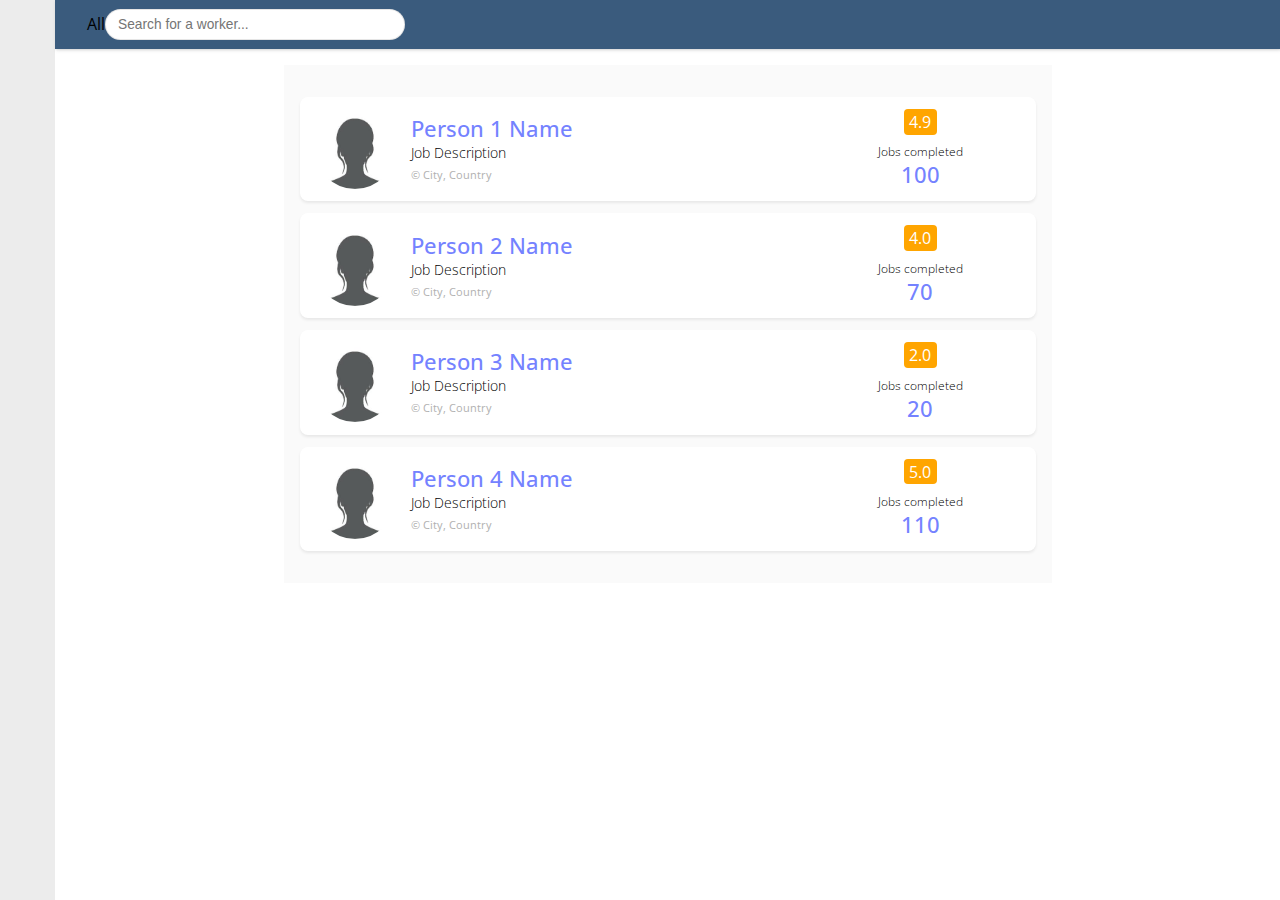
==== FindAWorker.html @ 107b3ab1 "Christabel's project initial stages" ====
<!DOCTYPE html>
<html lang="en">
    <head>
        <meta charset="UTF-8" />
        <meta name="viewport" content="width=device-width, initial-scale=1.0" />
        <meta http-equiv="X-UA-Compatible" content="ie=edge" />
        <title>Find A Worker</title>
        <link
            href="https://fonts.googleapis.com/css?family=Montserrat|Open+Sans"
            rel="stylesheet"
        />
        <link
            rel="stylesheet"
            href="https://use.fontawesome.com/releases/v5.7.0/css/all.css"
            integrity="sha384-lZN37f5QGtY3VHgisS14W3ExzMWZxybE1SJSEsQp9S+oqd12jhcu+A56Ebc1zFSJ"
            crossorigin="anonymous"
        />
        <style>
            * {
                margin: 0;
                padding: 0;
                box-sizing: border-box;
            }
            html,
            body {
                width: 100%;
                height: 100%;
                font-family: 'Monsterrat', 'Open sans', sans-serif;
                font-size: 16px;
            }
            .iw.page {
                width: 100%;
                min-height: 100%;
                display: flex;
            }
            .iw.nav {
                min-width: 55px;
                background: rgb(236, 236, 236);
            }
            .iw.nav .iw.block {
                margin-top: 0.85rem;
            }
            .iw.block {
                width: 100%;
                margin: 1.4rem 0;
            }
            .iw.center {
                text-align: center;
            }
            .iw.icon {
                font-size: 1.5rem;
            }
            .iw.icon.small {
                font-size: 0.6rem;
            }
            .iw.main {
                flex: 1;
            }
            .iw.header {
                background: rgb(58, 91, 125);
                margin: 0;
                padding: 0.555rem 2rem;
                box-shadow: 1px 1px 4px rgba(0, 0, 0, 0.125), 1px 1px 2px rgba(0, 0, 0, 0.07);
                /* color: white; */
            }
            .iw.row {
                display: flex;
                align-items: center;
                width: 100%;
            }
            .iw.header.row {
                justify-content: space-between;
            }
            .iw.dropdown {
                font-size: 1rem;
                width: 120px;
                display: flex;
                justify-content: space-between;
                align-items: center;
               
            
            }
            .iw.dropdown .iw.icon.small {
                font-size: 1rem;
            }
            .iw.search {
                position: relative;
                color: black;
                flex: 1;
                text-align: right;
            }
            .iw.search input.iw.input {
                border: 1px solid rgba(0, 0, 0, 0.1);
                font-size: 0.86rem;
                padding: 0.44rem 0.75rem;
                border-radius: 32px;
                outline: none;
                /* width: 100%; */
                min-width: 300px;
                padding-right: 2rem;
            }
            .iw.search input.iw.input + .iw.icon {
                position: absolute;
                top: 8px;
                right: 10px;
                font-size: 0.9999rem;
            }
            .iw.container {
                max-width: 768px;
                margin: 1rem auto;
                background: rgb(250, 250, 250);
                padding: 1rem 1rem;
            }
            .iw.block.tiny {
                margin: 1rem 0;
            }
            .iw.row.item {
                justify-content: space-between;
                background: rgb(255, 255, 255);
                padding: 0.75rem 0.95rem;
                border-radius: 8px;
                box-shadow: 0px 2px 3px rgba(0, 0, 0, 0.075);
                margin-bottom: 0.75rem;
            }
            .iw.row.item .iw.row.detail {
                flex: 1;
            }
            .iw.row.item .iw.row.detail img.iw.avatar {
                width: 80px;
                height: 80px;
                border-radius: 50%;
                margin-right: 1rem;
            }
            .iw.title {
                font-size: 1.35rem;
                font-weight: 500;
                margin: 0;
                color: rgb(116, 130, 255);
            }
            .iw.sub {
                font-weight: 300;
                margin: 0;
                font-size: 0.8776rem;
            }
            .iw.sub.small {
                font-size: 0.764rem;
            }
            .iw.helper {
                font-size: 0.66rem;
                color: rgb(177, 177, 177);
            }
            .iw.row.item .iw.status {
                /* flex: 0.5; */
                min-width: 200px;
            }
            .iw.row.item .iw.status .iw.rating {
                margin-bottom: 0.55rem;
            }
            .iw.row.item .iw.status .iw.rating .iw.value {
                font-size: 1rem;
                background: orange;
                color: white;
                border-radius: 4px;
                padding: 0.12rem 0.33rem;
                display: inline-block;
            }
            .iw.row.item .iw.status .iw.rating .iw.icon.small {
                font-size: 0.9rem;
                
            }


.dropbtn {
  background-color: #4CAF50;
  color: white;
  padding: 16px;
  font-size: 16px;
  border: none;
}

.dropdown {
  position: relative;
  display: inline-block;
}

.dropdown-content {
  display: none;
  position: absolute;
  background-color: #f1f1f1;
  min-width: 160px;
  box-shadow: 0px 8px 16px 0px rgba(0,0,0,0.2);
  z-index: 1;
}

.dropdown-content a {
  color: black;
  padding: 12px 16px;
  text-decoration: none;
  display: block;
}

.dropdown-content a:hover {background-color: #ddd;}

.dropdown:hover .dropdown-content {display: block;}

.dropdown:hover .dropbtn {background-color: #3e8e41;}
            
        </style>
    </head>
    <body>
        <main class="iw page">
            <nav class="iw nav">
                <div class="iw block center"><i class="fas fa-align-justify"></i></div>
                <div class="iw block center"><a href = "HomePage.html"><i class="fas fa-home"></i></a></div>
                <div class="iw block center"><a href = "#"><i class="fas fa-user"></i></div></a></div>
                <div class="iw block center"><a href = "findAbusiness.html"><i class="fas fa-building"></i></a></div>
                <div class="iw block center"><a href = "MeetTheTeam.html"><i class="fas fa-users"></i></a></div>
            </nav>
            <div class="iw main">
                <header class="iw header row">
                    <div class="iw dropdown">
                            <div class="dropdown">
                        All <i class="fas fa-angle-down iw icon small"></i>
                        <div class="dropdown-content">
                                <a href="#">Cometologist</a>
                                <a href="#">Artist</a>
                                <a href="#">Caterers</a>
                                <a href="#">Tailors</a>
                              </div>
                    </div>


                    <!-- <div class="dropdown">
                        <button class="dropbtn">Dropdown</button>
                        <div class="dropdown-content">
                          <a href="#">Link 1</a>
                          <a href="#">Link 2</a>
                          <a href="#">Link 3</a>
                        </div>
                      </div> -->
                    <div class="iw search" style =" align-self: left">
                        <input
                            type="text"
                            name="search"
                            id="search"
                            class="iw input"
                            placeholder="Search for a worker..."
                        />
                        <i class="fas fa-search iw icon small"></i>
                    </div>
                </header>
                <div class="iw container">
                    <section class="iw block tiny">
                        <div class="iw item row">
                            <div class="iw detail row">
                                <img
                                src="avatar1.jpg"
                                alt="person"
                                    class="iw avatar"
                                />
                                <div class="iw user">
                                    <h2 class="iw title">Person 1 Name</h2>
                                    <h4 class="iw sub">Job Description</h4>
                                    <span class="iw helper">&copy; City, Country</span>
                                </div>
                            </div>
                            <div class="iw status">
                                <div class="iw rating center">
                                    <span class="iw value">4.9</span>
                                    <i class="fas fa-star iw icon small orange" style="color:orange"></i>
                                    <i class="fas fa-star iw icon small orange" style="color:orange"></i>
                                    <i class="fas fa-star iw icon small orange"style="color:orange"></i>
                                    <i class="fas fa-star iw icon small orange"style="color:orange"></i>
                                    <i class="fas fa-star iw icon small orange"style="color:orange"></i>
                                </div>
                                <h3 class="iw sub small center blue">Jobs completed</h3>
                                <h2 class="iw title small center">100</h2>
                            </div>
                        </div>
                        <div class="iw item row">
                            <div class="iw detail row">
                                <img
                                    src="avatar1.jpg"
                                    alt="person"
                                    class="iw avatar"
                                />
                                <div class="iw user">
                                    <h2 class="iw title">Person 2 Name</h2>
                                    <h4 class="iw sub">Job Description</h4>
                                    <span class="iw helper">&copy; City, Country</span>
                                </div>
                            </div>
                            <div class="iw status">
                                <div class="iw rating center">
                                    <span class="iw value">4.0</span>
                                    <i class="fas fa-star iw icon small orange" style="color:orange"></i>
                                    <i class="fas fa-star iw icon small orange" style="color:orange"></i>
                                    <i class="fas fa-star iw icon small orange" style="color:orange"></i>
                                    <i class="fas fa-star iw icon small orange" style="color:orange"></i>
                                    <i class="fas fa-star iw icon small white" style="color:grey"></i>
                                </div>
                                <h3 class="iw sub small center blue">Jobs completed</h3>
                                <h2 class="iw title small center">70</h2>
                            </div>
                        </div>

                        <div class="iw item row">
                            <div class="iw detail row">
                                <img
                                    src="avatar1.jpg"
                                    alt="person"
                                    class="iw avatar"
                                />
                                <div class="iw user">
                                    <h2 class="iw title">Person 3 Name</h2>
                                    <h4 class="iw sub">Job Description</h4>
                                    <span class="iw helper">&copy; City, Country</span>
                                </div>
                            </div>
                            <div class="iw status">
                                <div class="iw rating center">
                                    <span class="iw value">2.0</span>
                                    <i class="fas fa-star iw icon small orange" style="color:orange"></i>
                                    <i class="fas fa-star iw icon small orange" style="color:orange"></i>
                                    <i class="fas fa-star iw icon small orange" style="color: grey"></i>
                                    <i class="fas fa-star iw icon small orange" style="color: grey"></i>
                                    <i class="fas fa-star iw icon small white" style="color:grey"></i>
                                </div>
                                <h3 class="iw sub small center blue">Jobs completed</h3>
                                <h2 class="iw title small center">20</h2>
                            </div>
                        </div>


                        <div class="iw item row">
                            <div class="iw detail row">
                                <img
                                    src="avatar1.jpg"
                                    alt="person"
                                    class="iw avatar"
                                />
                                <div class="iw user">
                                    <h2 class="iw title">Person 4 Name</h2>
                                    <h4 class="iw sub">Job Description</h4>
                                    <span class="iw helper">&copy; City, Country</span>
                                </div>
                            </div>
                            <div class="iw status">
                                <div class="iw rating center">
                                    <span class="iw value">5.0</span>
                                    <i class="fas fa-star iw icon small orange" style="color:orange"></i>
                                    <i class="fas fa-star iw icon small orange" style="color:orange"></i>
                                    <i class="fas fa-star iw icon small orange" style="color:orange"></i>
                                    <i class="fas fa-star iw icon small orange" style="color:orange"></i>
                                    <i class="fas fa-star iw icon small white" style="color: orange"></i>
                                </div>
                                <h3 class="iw sub small center blue">Jobs completed</h3>
                                <h2 class="iw title small center">110</h2>
                            </div>
                        </div>


                        
                    </section>
                </div>
            </div>
        </main>
    </body>
</html>
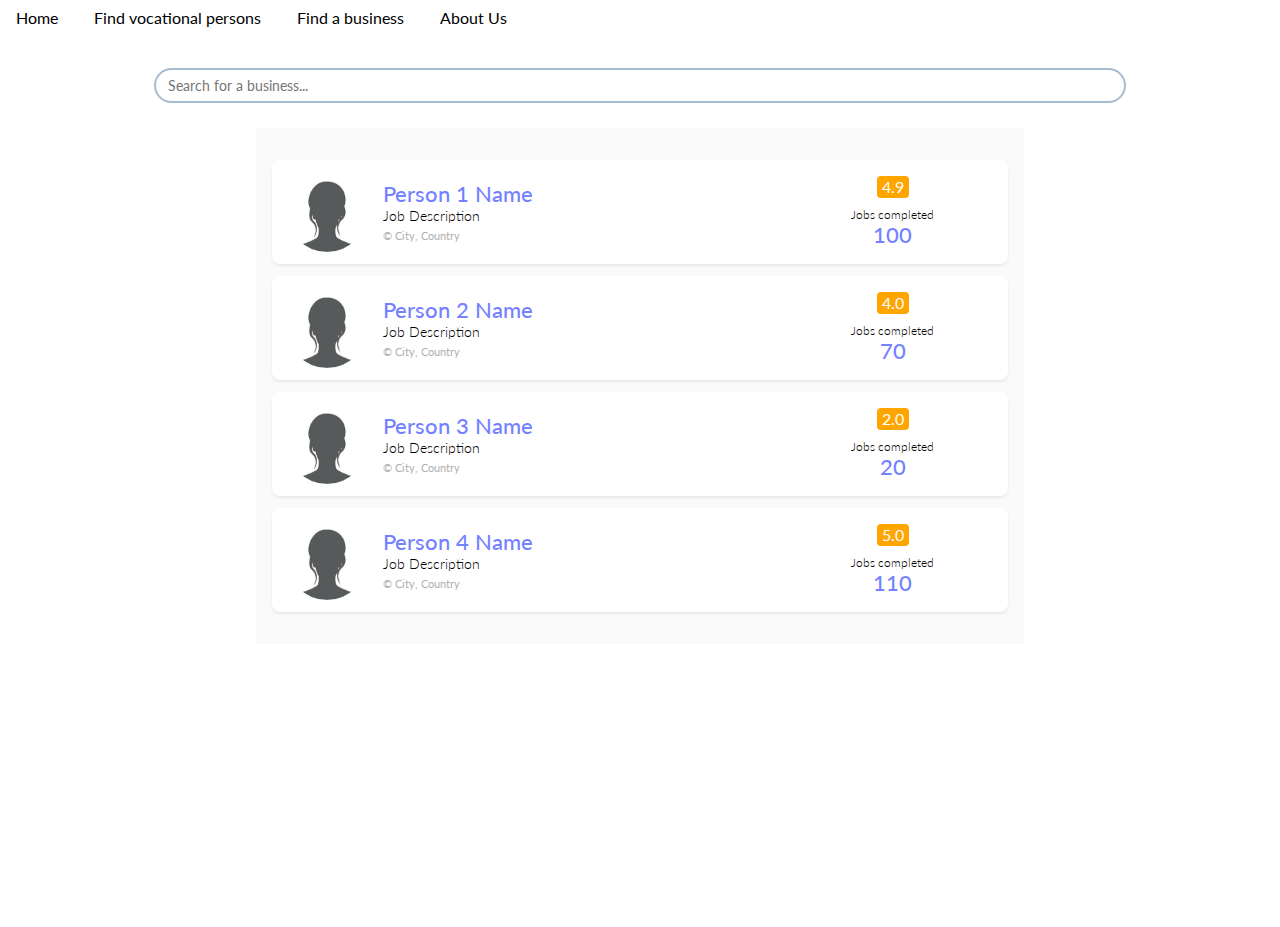
==== commit 511028e2: "my redesigning" ====
--- a/FindAWorker.html
+++ b/FindAWorker.html
@@ -6,7 +6,7 @@
         <meta http-equiv="X-UA-Compatible" content="ie=edge" />
         <title>Find A Worker</title>
         <link
-            href="https://fonts.googleapis.com/css?family=Montserrat|Open+Sans"
+            href="https://fonts.googleapis.com/css?family=Lato"
             rel="stylesheet"
         />
         <link
@@ -15,242 +15,39 @@
             integrity="sha384-lZN37f5QGtY3VHgisS14W3ExzMWZxybE1SJSEsQp9S+oqd12jhcu+A56Ebc1zFSJ"
             crossorigin="anonymous"
         />
-        <style>
-            * {
-                margin: 0;
-                padding: 0;
-                box-sizing: border-box;
-            }
-            html,
-            body {
-                width: 100%;
-                height: 100%;
-                font-family: 'Monsterrat', 'Open sans', sans-serif;
-                font-size: 16px;
-            }
-            .iw.page {
-                width: 100%;
-                min-height: 100%;
-                display: flex;
-            }
-            .iw.nav {
-                min-width: 55px;
-                background: rgb(236, 236, 236);
-            }
-            .iw.nav .iw.block {
-                margin-top: 0.85rem;
-            }
-            .iw.block {
-                width: 100%;
-                margin: 1.4rem 0;
-            }
-            .iw.center {
-                text-align: center;
-            }
-            .iw.icon {
-                font-size: 1.5rem;
-            }
-            .iw.icon.small {
-                font-size: 0.6rem;
-            }
-            .iw.main {
-                flex: 1;
-            }
-            .iw.header {
-                background: rgb(58, 91, 125);
-                margin: 0;
-                padding: 0.555rem 2rem;
-                box-shadow: 1px 1px 4px rgba(0, 0, 0, 0.125), 1px 1px 2px rgba(0, 0, 0, 0.07);
-                /* color: white; */
-            }
-            .iw.row {
-                display: flex;
-                align-items: center;
-                width: 100%;
-            }
-            .iw.header.row {
-                justify-content: space-between;
-            }
-            .iw.dropdown {
-                font-size: 1rem;
-                width: 120px;
-                display: flex;
-                justify-content: space-between;
-                align-items: center;
-               
-            
-            }
-            .iw.dropdown .iw.icon.small {
-                font-size: 1rem;
-            }
-            .iw.search {
-                position: relative;
-                color: black;
-                flex: 1;
-                text-align: right;
-            }
-            .iw.search input.iw.input {
-                border: 1px solid rgba(0, 0, 0, 0.1);
-                font-size: 0.86rem;
-                padding: 0.44rem 0.75rem;
-                border-radius: 32px;
-                outline: none;
-                /* width: 100%; */
-                min-width: 300px;
-                padding-right: 2rem;
-            }
-            .iw.search input.iw.input + .iw.icon {
-                position: absolute;
-                top: 8px;
-                right: 10px;
-                font-size: 0.9999rem;
-            }
-            .iw.container {
-                max-width: 768px;
-                margin: 1rem auto;
-                background: rgb(250, 250, 250);
-                padding: 1rem 1rem;
-            }
-            .iw.block.tiny {
-                margin: 1rem 0;
-            }
-            .iw.row.item {
-                justify-content: space-between;
-                background: rgb(255, 255, 255);
-                padding: 0.75rem 0.95rem;
-                border-radius: 8px;
-                box-shadow: 0px 2px 3px rgba(0, 0, 0, 0.075);
-                margin-bottom: 0.75rem;
-            }
-            .iw.row.item .iw.row.detail {
-                flex: 1;
-            }
-            .iw.row.item .iw.row.detail img.iw.avatar {
-                width: 80px;
-                height: 80px;
-                border-radius: 50%;
-                margin-right: 1rem;
-            }
-            .iw.title {
-                font-size: 1.35rem;
-                font-weight: 500;
-                margin: 0;
-                color: rgb(116, 130, 255);
-            }
-            .iw.sub {
-                font-weight: 300;
-                margin: 0;
-                font-size: 0.8776rem;
-            }
-            .iw.sub.small {
-                font-size: 0.764rem;
-            }
-            .iw.helper {
-                font-size: 0.66rem;
-                color: rgb(177, 177, 177);
-            }
-            .iw.row.item .iw.status {
-                /* flex: 0.5; */
-                min-width: 200px;
-            }
-            .iw.row.item .iw.status .iw.rating {
-                margin-bottom: 0.55rem;
-            }
-            .iw.row.item .iw.status .iw.rating .iw.value {
-                font-size: 1rem;
-                background: orange;
-                color: white;
-                border-radius: 4px;
-                padding: 0.12rem 0.33rem;
-                display: inline-block;
-            }
-            .iw.row.item .iw.status .iw.rating .iw.icon.small {
-                font-size: 0.9rem;
-                
-            }
-
-
-.dropbtn {
-  background-color: #4CAF50;
-  color: white;
-  padding: 16px;
-  font-size: 16px;
-  border: none;
-}
-
-.dropdown {
-  position: relative;
-  display: inline-block;
-}
-
-.dropdown-content {
-  display: none;
-  position: absolute;
-  background-color: #f1f1f1;
-  min-width: 160px;
-  box-shadow: 0px 8px 16px 0px rgba(0,0,0,0.2);
-  z-index: 1;
-}
-
-.dropdown-content a {
-  color: black;
-  padding: 12px 16px;
-  text-decoration: none;
-  display: block;
-}
-
-.dropdown-content a:hover {background-color: #ddd;}
-
-.dropdown:hover .dropdown-content {display: block;}
-
-.dropdown:hover .dropbtn {background-color: #3e8e41;}
-            
-        </style>
+        <link rel="stylesheet" type="text/css" href="styles/findWorker.css" />
+        <link rel="stylesheet" type="text/css" href="styles/homepage.css" />
+        <link rel="stylesheet" type="text/css" href="styles/shared.css">
+        <script type="text/javascript" src="scripts/searchAlgorithm.js"></script>
     </head>
     <body>
+        <div class="topnav">
+            <li><a  class = "topnav-active" href="HomePage.html">Home</a></li>
+            <li><a  href="FindAWorker.html">Find vocational persons</a></li>
+            <li><a href="findAbusiness.html">Find a business</a></li>
+            <li><a  href="MeetTheTeam.html">About Us </a></li>
+        </div>
         <main class="iw page">
-            <nav class="iw nav">
-                <div class="iw block center"><i class="fas fa-align-justify"></i></div>
-                <div class="iw block center"><a href = "HomePage.html"><i class="fas fa-home"></i></a></div>
-                <div class="iw block center"><a href = "#"><i class="fas fa-user"></i></div></a></div>
-                <div class="iw block center"><a href = "findAbusiness.html"><i class="fas fa-building"></i></a></div>
-                <div class="iw block center"><a href = "MeetTheTeam.html"><i class="fas fa-users"></i></a></div>
-            </nav>
             <div class="iw main">
                 <header class="iw header row">
-                    <div class="iw dropdown">
-                            <div class="dropdown">
-                        All <i class="fas fa-angle-down iw icon small"></i>
-                        <div class="dropdown-content">
-                                <a href="#">Cometologist</a>
-                                <a href="#">Artist</a>
-                                <a href="#">Caterers</a>
-                                <a href="#">Tailors</a>
-                              </div>
-                    </div>
-
-
-                    <!-- <div class="dropdown">
-                        <button class="dropbtn">Dropdown</button>
-                        <div class="dropdown-content">
-                          <a href="#">Link 1</a>
-                          <a href="#">Link 2</a>
-                          <a href="#">Link 3</a>
+                    <div class="iw search">
+                        <div class="iw search-box">
+                            <input
+                                type="text"
+                                name="search"
+                                id="search"
+                                class="iw input"
+                                onkeyup="searchItem('search','#iw-container section>div')"
+                                placeholder="Search for a business..."
+                            />
                         </div>
-                      </div> -->
-                    <div class="iw search" style =" align-self: left">
-                        <input
-                            type="text"
-                            name="search"
-                            id="search"
-                            class="iw input"
-                            placeholder="Search for a worker..."
-                        />
-                        <i class="fas fa-search iw icon small"></i>
+                        <div class="iw search-icon">
+                            <i class="fas fa-search iw icon"></i>
+                        </div>
                     </div>
                 </header>
-                <div class="iw container">
-                    <section class="iw block tiny">
+                <div class="iw container" id="iw-container">
+                    <section id='data-list' class="iw block tiny">
                         <div class="iw item row">
                             <div class="iw detail row">
                                 <img
@@ -277,6 +74,7 @@
                                 <h2 class="iw title small center">100</h2>
                             </div>
                         </div>
+
                         <div class="iw item row">
                             <div class="iw detail row">
                                 <img
@@ -358,10 +156,10 @@
                                 <h2 class="iw title small center">110</h2>
                             </div>
                         </div>
-
-
-                        
                     </section>
+<!--                     <section class="iw no-results-section">
+                        <img class="iw no-results-image" src="no_results_found.png">
+                    </section> -->
                 </div>
             </div>
         </main>
--- a/styles/findWorker.css
+++ b/styles/findWorker.css
@@ -0,0 +1,202 @@
+            * {
+                margin: 0;
+                padding: 0;
+                box-sizing: border-box;
+            }
+            html,
+            body {
+                width: 100%;
+                height: 100%;
+                font-family: 'Monsterrat', 'Open sans', sans-serif;
+                font-size: 16px;
+            }
+            .iw.page {
+                width: 100%;
+                min-height: 100%;
+                display: flex;
+            }
+            .iw.nav {
+                min-width: 55px;
+                background: rgb(236, 236, 236);
+            }
+            .iw.nav .iw.block {
+                margin-top: 0.85rem;
+            }
+            .iw.block {
+                width: 100%;
+                margin: 1.4rem 0;
+            }
+            .iw.center {
+                text-align: center;
+            }
+            .iw.icon {
+                font-size: 1.5rem;
+            }
+            .iw.icon.small {
+                font-size: 0.6rem;
+            }
+            .iw.main {
+                flex: 1;
+            }
+            
+.iw.header 
+{
+    margin: 0;
+    padding: 0.555rem 2rem;
+    /*box-shadow: 1px 1px 4px rgba(0, 0, 0, 0.125), 1px 1px 2px rgba(0, 0, 0, 0.07);*/
+    margin-top: 2em;
+}
+.iw.row 
+{
+    display: flex;
+    align-items: center;
+    width: 100%;
+}
+.iw.header.row 
+{
+    display: flex;
+    align-items: center;
+    justify-content: center;
+}
+
+.iw.search 
+{
+    position: relative;
+    color: black;
+    width: 80%;
+    position: relative;
+    
+}
+.iw.search-icon 
+{
+    position: absolute;
+    right: 0;
+    margin-right: 1em;
+    margin-top: 0.47em;
+    top: 0;
+    display: flex;
+    justify-content: center;
+    align-items: center;
+}
+.iw.search-icon i {
+    font-size: 1em;
+    color: var(--mainColor);
+}
+.iw.search input.iw.input
+{
+    border: 2px solid var(--mainColor);;
+    font-size: 0.86rem;
+    padding: 0.44rem 0.75rem;
+    border-radius: 32px;
+    outline: none;
+    width: 100%; 
+    min-width: 300px;
+    padding-right: 2rem;
+}
+.iw.search input.iw.input + .iw.icon
+{
+    position: absolute;
+    top: 8px;
+    right: 10px;
+    font-size: 2rem;
+}
+.iw.container {
+    max-width: 768px;
+    margin: 1rem auto;
+    background: rgb(250, 250, 250);
+    padding: 1rem 1rem;
+}
+.iw.block.tiny {
+    margin: 1rem 0;
+}
+.iw.row.item {
+    justify-content: space-between;
+    background: rgb(255, 255, 255);
+    padding: 0.75rem 0.95rem;
+    border-radius: 8px;
+    box-shadow: 0px 2px 3px rgba(0, 0, 0, 0.075);
+    margin-bottom: 0.75rem;
+}
+.iw.row.item .iw.row.detail {
+    flex: 1;
+}
+.iw.row.item .iw.row.detail img.iw.avatar {
+    width: 80px;
+    height: 80px;
+    border-radius: 50%;
+    margin-right: 1rem;
+    }
+.iw.title {
+    font-size: 1.35rem;
+    font-weight: 500;
+    margin: 0;
+    color: rgb(116, 130, 255);
+}
+.iw.sub {
+    font-weight: 300;
+    margin: 0;
+    font-size: 0.8776rem;
+}
+.iw.sub.small {
+    font-size: 0.764rem;
+}
+.iw.helper {
+    font-size: 0.66rem;
+    color: rgb(177, 177, 177);
+}
+.iw.row.item .iw.status {
+    /* flex: 0.5; */
+    min-width: 200px;
+}
+.iw.row.item .iw.status .iw.rating {
+    margin-bottom: 0.55rem;
+}
+.iw.row.item .iw.status .iw.rating .iw.value {
+    font-size: 1rem;
+    background: orange;
+    color: white;
+    border-radius: 4px;
+    padding: 0.12rem 0.33rem;
+    display: inline-block;
+}
+.iw.row.item .iw.status .iw.rating .iw.icon.small {
+    font-size: 0.9rem;
+}
+
+
+.dropbtn {
+  background-color: #4CAF50;
+  color: white;
+  padding: 16px;
+  font-size: 16px;
+  border: none;
+}
+
+.dropdown {
+  position: relative;
+  display: inline-block;
+}
+
+.dropdown-content {
+  display: none;
+  position: absolute;
+  background-color: #f1f1f1;
+  min-width: 160px;
+  box-shadow: 0px 8px 16px 0px rgba(0,0,0,0.2);
+  z-index: 1;
+}
+
+.dropdown-content a {
+  color: black;
+  padding: 12px 16px;
+  text-decoration: none;
+  display: block;
+}
+
+.dropdown-content a:hover {background-color: #ddd;}
+
+.dropdown:hover .dropdown-content {display: block;}
+
+.dropdown:hover .dropbtn {background-color: #3e8e41;}
+            
+        --- a/styles/homepage.css
+++ b/styles/homepage.css
@@ -0,0 +1,159 @@
+* 
+{
+    font-family: 'Lato', sans-serif;
+    --mainColor: #5881AB87;
+    --navBarColor: #505A50;
+}
+.topnav {
+    font-family: 'Lato', sans-serif;
+    margin-top: 0.5em;
+    font-size: 1em !important;
+    color: var(--navBarColor);
+}
+.topnav li {
+    list-style: none;
+    display: inline;
+    transition: border-bottom 0.4s;
+    margin:1em;
+    padding: 0.4em 0;
+}
+.topnav a {
+  color: #000;
+  text-align: center;
+  text-decoration: none;
+  padding-top:0.5em;
+  position: static;
+}
+
+.topnav li:hover{
+    border-bottom: 2px solid var(--mainColor);
+}
+.mySlides 
+{
+    display:none
+}
+.w3-tag, .fa {
+    cursor:pointer
+}
+.w3-tag 
+{
+    height:15px;
+    width:15px;
+    padding:0;
+    margin-top:6px
+}
+
+
+section.main-container
+{
+    margin-top: 3em;
+}
+
+/* Slideshow container */
+.slideshow-container 
+{
+    max-width: 1000px;
+    position: relative;
+    margin: auto;
+}
+
+/* Hide the images by default */
+.mySlides 
+{
+    display: none;
+}
+
+/* Next & previous buttons */
+.prev, .next 
+{
+    cursor: pointer;
+    position: absolute;
+    top: 50%;
+    width: auto;
+    margin-top: -22px;
+    padding: 16px;
+    color: white;
+    font-weight: bold;
+    font-size: 18px;
+    transition: 0.6s ease;
+    border-radius: 0 3px 3px 0;
+    user-select: none;
+}
+
+/* Position the "next button" to the right */
+.next 
+{
+    right: 0;
+    border-radius: 3px 0 0 3px;
+}
+
+/* On hover, add a black background color with a little bit see-through */
+.prev:hover, .next:hover {
+    background-color: rgba(0,0,0,0.8);
+}
+
+/* Caption text */
+.text {
+    color: #f2f2f2;
+    font-size: 15px;
+    padding: 8px 12px;
+    position: absolute;
+    bottom: 8px;
+    width: 100%;
+    text-align: center;
+}
+
+/* Number text (1/3 etc) */
+.numbertext {
+    color: #f2f2f2;
+    font-size: 12px;
+    padding: 8px 12px;
+    position: absolute;
+    top: 0;
+}
+
+/* The dots/bullets/indicators */
+.dot {
+    cursor: pointer;
+    height: 15px;
+    width: 15px;
+    margin: 0 2px;
+    background-color: #bbb;
+    border-radius: 50%;
+    display: inline-block;
+    transition: background-color 0.6s ease;
+}
+
+.active, .dot:hover {
+    background-color: #717171;
+}
+
+/* Fading animation */
+.fade {
+    -webkit-animation-name: fade;
+    -webkit-animation-duration: 1.5s;
+    animation-name: fade;
+    animation-duration: 1.5s;
+}
+
+@-webkit-keyframes fade {
+    from 
+    {
+        opacity: .4
+    } 
+    to 
+    {
+        opacity: 1
+    }
+}
+
+@keyframes fade {
+    from 
+    {
+        opacity: .4
+    } 
+    to 
+    {
+        opacity: 1
+    }
+}--- a/styles/shared.css
+++ b/styles/shared.css
@@ -0,0 +1,10 @@
+section.no-results-section {
+    display: flex;
+    justify-content: center;
+    align-items: center;
+}
+img.no-results-image {
+    display: none;
+    width: 80%;
+    height: 80%;
+}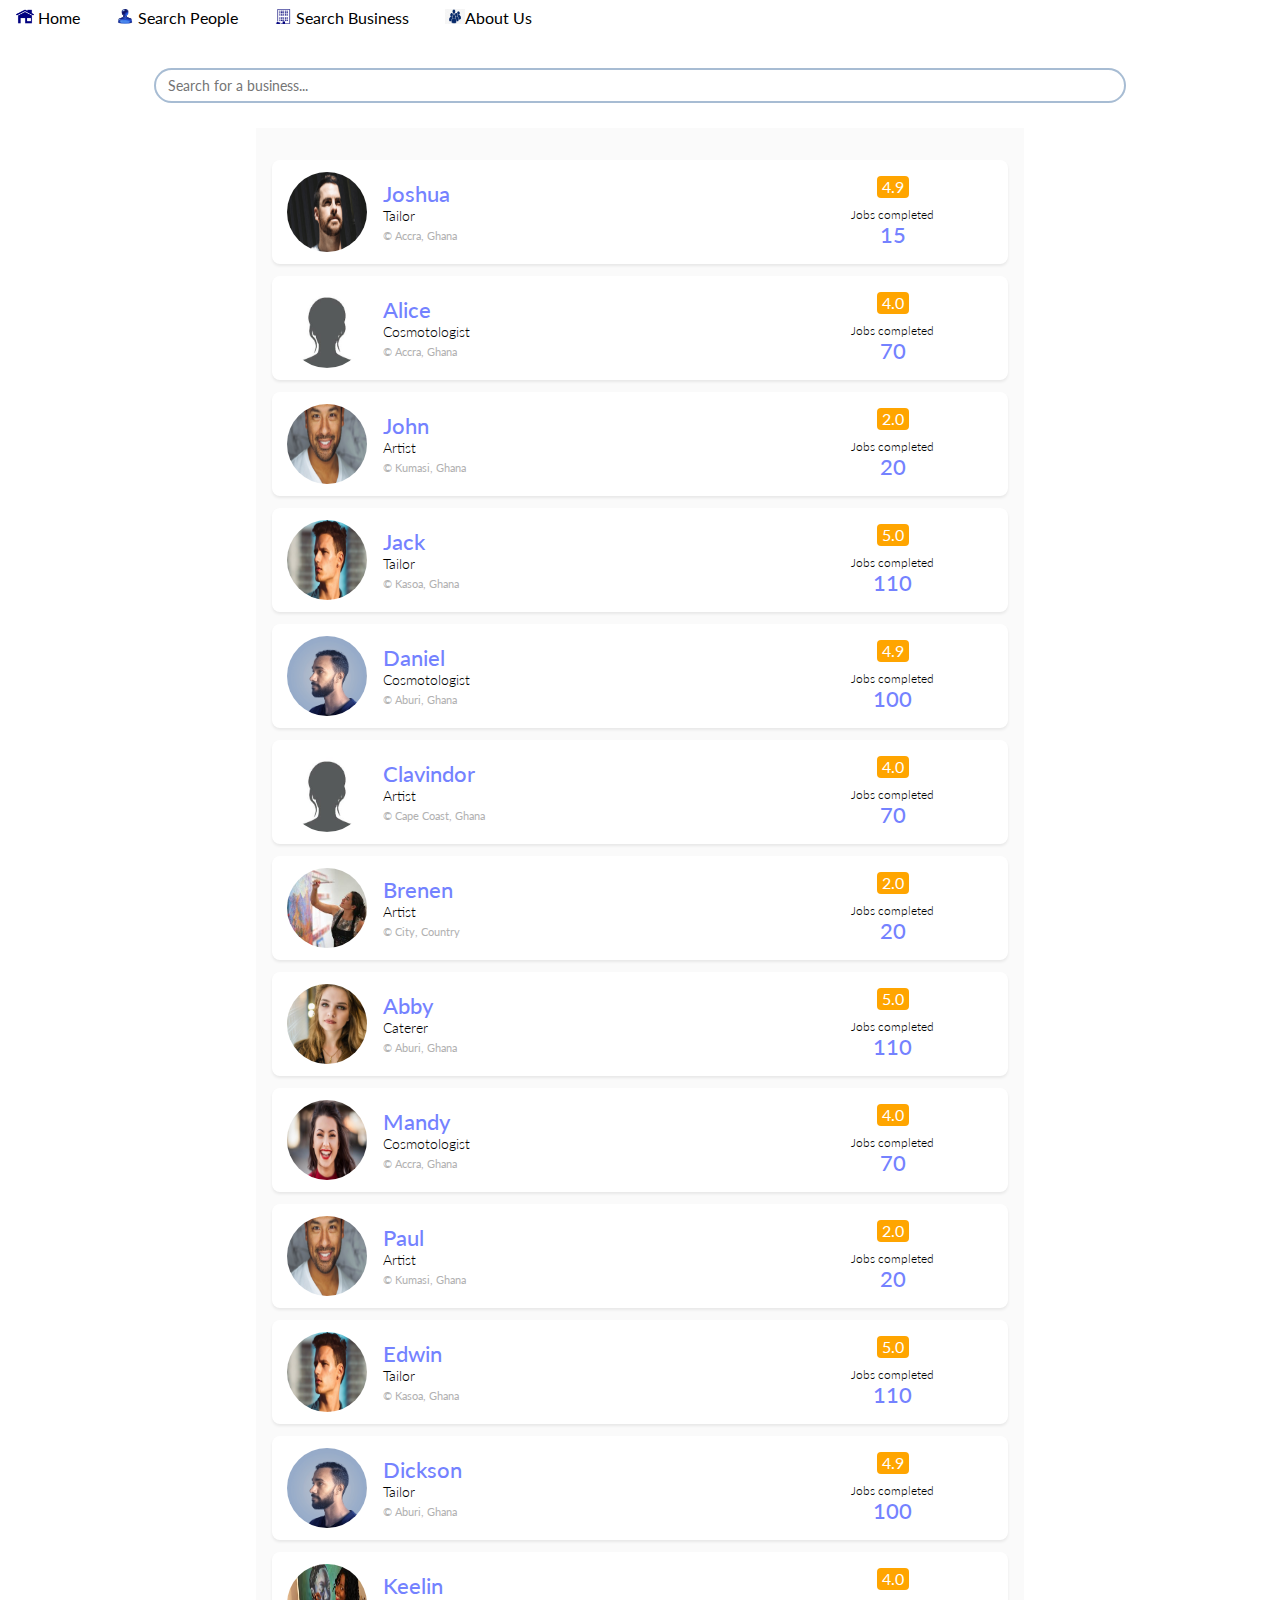
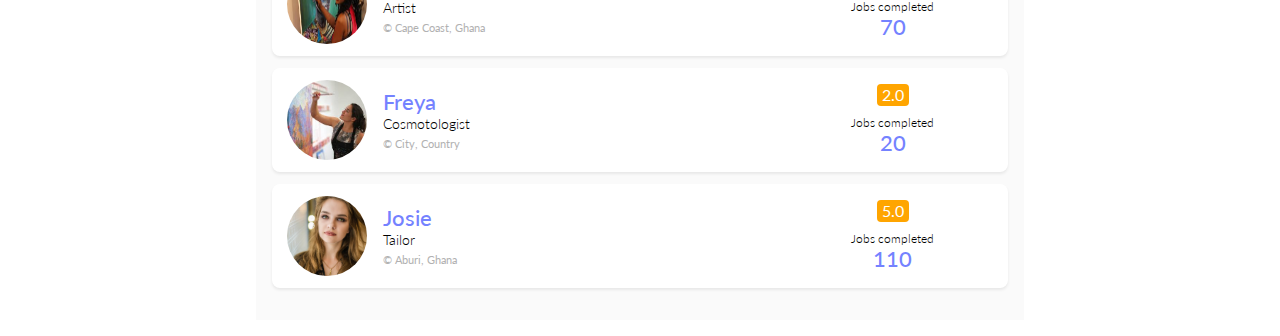
==== commit abfc1cb9: "Refactored name" ====
--- a/FindAWorker.html
+++ b/FindAWorker.html
@@ -1,167 +1,471 @@
-<!DOCTYPE html>
-<html lang="en">
-    <head>
-        <meta charset="UTF-8" />
-        <meta name="viewport" content="width=device-width, initial-scale=1.0" />
-        <meta http-equiv="X-UA-Compatible" content="ie=edge" />
-        <title>Find A Worker</title>
-        <link
-            href="https://fonts.googleapis.com/css?family=Lato"
-            rel="stylesheet"
-        />
-        <link
-            rel="stylesheet"
-            href="https://use.fontawesome.com/releases/v5.7.0/css/all.css"
-            integrity="sha384-lZN37f5QGtY3VHgisS14W3ExzMWZxybE1SJSEsQp9S+oqd12jhcu+A56Ebc1zFSJ"
-            crossorigin="anonymous"
-        />
-        <link rel="stylesheet" type="text/css" href="styles/findWorker.css" />
-        <link rel="stylesheet" type="text/css" href="styles/homepage.css" />
-        <link rel="stylesheet" type="text/css" href="styles/shared.css">
-        <script type="text/javascript" src="scripts/searchAlgorithm.js"></script>
-    </head>
-    <body>
-        <div class="topnav">
-            <li><a  class = "topnav-active" href="HomePage.html">Home</a></li>
-            <li><a  href="FindAWorker.html">Find vocational persons</a></li>
-            <li><a href="findAbusiness.html">Find a business</a></li>
-            <li><a  href="MeetTheTeam.html">About Us </a></li>
-        </div>
-        <main class="iw page">
-            <div class="iw main">
-                <header class="iw header row">
-                    <div class="iw search">
-                        <div class="iw search-box">
-                            <input
-                                type="text"
-                                name="search"
-                                id="search"
-                                class="iw input"
-                                onkeyup="searchItem('search','#iw-container section>div')"
-                                placeholder="Search for a business..."
-                            />
-                        </div>
-                        <div class="iw search-icon">
-                            <i class="fas fa-search iw icon"></i>
-                        </div>
-                    </div>
-                </header>
-                <div class="iw container" id="iw-container">
-                    <section id='data-list' class="iw block tiny">
-                        <div class="iw item row">
-                            <div class="iw detail row">
-                                <img
-                                src="avatar1.jpg"
-                                alt="person"
-                                    class="iw avatar"
-                                />
-                                <div class="iw user">
-                                    <h2 class="iw title">Person 1 Name</h2>
-                                    <h4 class="iw sub">Job Description</h4>
-                                    <span class="iw helper">&copy; City, Country</span>
-                                </div>
-                            </div>
-                            <div class="iw status">
-                                <div class="iw rating center">
-                                    <span class="iw value">4.9</span>
-                                    <i class="fas fa-star iw icon small orange" style="color:orange"></i>
-                                    <i class="fas fa-star iw icon small orange" style="color:orange"></i>
-                                    <i class="fas fa-star iw icon small orange"style="color:orange"></i>
-                                    <i class="fas fa-star iw icon small orange"style="color:orange"></i>
-                                    <i class="fas fa-star iw icon small orange"style="color:orange"></i>
-                                </div>
-                                <h3 class="iw sub small center blue">Jobs completed</h3>
-                                <h2 class="iw title small center">100</h2>
-                            </div>
-                        </div>
-
-                        <div class="iw item row">
-                            <div class="iw detail row">
-                                <img
-                                    src="avatar1.jpg"
-                                    alt="person"
-                                    class="iw avatar"
-                                />
-                                <div class="iw user">
-                                    <h2 class="iw title">Person 2 Name</h2>
-                                    <h4 class="iw sub">Job Description</h4>
-                                    <span class="iw helper">&copy; City, Country</span>
-                                </div>
-                            </div>
-                            <div class="iw status">
-                                <div class="iw rating center">
-                                    <span class="iw value">4.0</span>
-                                    <i class="fas fa-star iw icon small orange" style="color:orange"></i>
-                                    <i class="fas fa-star iw icon small orange" style="color:orange"></i>
-                                    <i class="fas fa-star iw icon small orange" style="color:orange"></i>
-                                    <i class="fas fa-star iw icon small orange" style="color:orange"></i>
-                                    <i class="fas fa-star iw icon small white" style="color:grey"></i>
-                                </div>
-                                <h3 class="iw sub small center blue">Jobs completed</h3>
-                                <h2 class="iw title small center">70</h2>
-                            </div>
-                        </div>
-
-                        <div class="iw item row">
-                            <div class="iw detail row">
-                                <img
-                                    src="avatar1.jpg"
-                                    alt="person"
-                                    class="iw avatar"
-                                />
-                                <div class="iw user">
-                                    <h2 class="iw title">Person 3 Name</h2>
-                                    <h4 class="iw sub">Job Description</h4>
-                                    <span class="iw helper">&copy; City, Country</span>
-                                </div>
-                            </div>
-                            <div class="iw status">
-                                <div class="iw rating center">
-                                    <span class="iw value">2.0</span>
-                                    <i class="fas fa-star iw icon small orange" style="color:orange"></i>
-                                    <i class="fas fa-star iw icon small orange" style="color:orange"></i>
-                                    <i class="fas fa-star iw icon small orange" style="color: grey"></i>
-                                    <i class="fas fa-star iw icon small orange" style="color: grey"></i>
-                                    <i class="fas fa-star iw icon small white" style="color:grey"></i>
-                                </div>
-                                <h3 class="iw sub small center blue">Jobs completed</h3>
-                                <h2 class="iw title small center">20</h2>
-                            </div>
-                        </div>
-
-
-                        <div class="iw item row">
-                            <div class="iw detail row">
-                                <img
-                                    src="avatar1.jpg"
-                                    alt="person"
-                                    class="iw avatar"
-                                />
-                                <div class="iw user">
-                                    <h2 class="iw title">Person 4 Name</h2>
-                                    <h4 class="iw sub">Job Description</h4>
-                                    <span class="iw helper">&copy; City, Country</span>
-                                </div>
-                            </div>
-                            <div class="iw status">
-                                <div class="iw rating center">
-                                    <span class="iw value">5.0</span>
-                                    <i class="fas fa-star iw icon small orange" style="color:orange"></i>
-                                    <i class="fas fa-star iw icon small orange" style="color:orange"></i>
-                                    <i class="fas fa-star iw icon small orange" style="color:orange"></i>
-                                    <i class="fas fa-star iw icon small orange" style="color:orange"></i>
-                                    <i class="fas fa-star iw icon small white" style="color: orange"></i>
-                                </div>
-                                <h3 class="iw sub small center blue">Jobs completed</h3>
-                                <h2 class="iw title small center">110</h2>
-                            </div>
-                        </div>
-                    </section>
-<!--                     <section class="iw no-results-section">
-                        <img class="iw no-results-image" src="no_results_found.png">
-                    </section> -->
-                </div>
-            </div>
-        </main>
-    </body>
-</html>
+<!DOCTYPE html>
+<html lang="en">
+    <head>
+        <meta charset="UTF-8" />
+        <meta name="viewport" content="width=device-width, initial-scale=1.0" />
+        <meta http-equiv="X-UA-Compatible" content="ie=edge" />
+        <title>Find A Worker</title>
+        <link
+            href="https://fonts.googleapis.com/css?family=Lato"
+            rel="stylesheet"
+        />
+        <link
+            rel="stylesheet"
+            href="https://use.fontawesome.com/releases/v5.7.0/css/all.css"
+            integrity="sha384-lZN37f5QGtY3VHgisS14W3ExzMWZxybE1SJSEsQp9S+oqd12jhcu+A56Ebc1zFSJ"
+            crossorigin="anonymous"
+        />
+        <link rel="stylesheet" type="text/css" href="styles/findWorker.css" />
+        <link rel="stylesheet" type="text/css" href="styles/homepage.css" />
+        <link rel="stylesheet" type="text/css" href="styles/shared.css">
+        <script type="text/javascript" src="scripts/searchAlgorithm.js"></script>
+    </head>
+    <body>
+        <div class="topnav">
+            <li><a  href="HomePage.html"><img src="homeIcon.png" style = "height: 15px; width: 18px"> Home</a></li>
+            <li><a  href="FindAWorker.html"><img src="personIcon.jpg" style = "height: 15px; width: 18px"> Search People</a></li>
+            <li><a href="findAbusiness.html"><img src="BusinessIcon.png" style = "height: 15px; width: 18px"> Search Business</a></li>
+            <li><a  href="MeetTheTeam.html"><img src="teamIcon.png" style = "height: 15px; width: 20px">About Us </a></li>
+          
+        </div>
+        <main class="iw page">
+            <div class="iw main">
+                <header class="iw header row">
+                    <div class="iw search">
+                        <div class="iw search-box">
+                            <input
+                                type="text"
+                                name="search"
+                                id="search"
+                                class="iw input"
+                                onkeyup="searchItem('search','#iw-container section>div')"
+                                placeholder="Search for a business..."
+                            />
+                        </div>
+                        <div class="iw search-icon">
+                            <i class="fas fa-search iw icon"></i>
+                        </div>
+                    </div>
+                </header>
+                <div class="iw container" id="iw-container">
+                    <section id='data-list' class="iw block tiny">
+                        <div class="iw item row">
+                            <div class="iw detail row">
+                                <img
+                                src="Team2.png"
+                                alt="person"
+                                    class="iw avatar"
+                                />
+                                <div class="iw user">
+                                    <h2 class="iw title">Joshua</h2>
+                                    <h4 class="iw sub">Tailor</h4>
+                                    <span class="iw helper">&copy; Accra, Ghana</span>
+                                </div>
+                            </div>
+                            <div class="iw status">
+                                <div class="iw rating center">
+                                    <span class="iw value">4.9</span>
+                                    <i class="fas fa-star iw icon small orange" style="color:orange"></i>
+                                    <i class="fas fa-star iw icon small orange" style="color:orange"></i>
+                                    <i class="fas fa-star iw icon small orange"style="color:orange"></i>
+                                    <i class="fas fa-star iw icon small orange"style="color:orange"></i>
+                                    <i class="fas fa-star iw icon small orange"style="color:orange"></i>
+                                </div>
+                                <h3 class="iw sub small center blue">Jobs completed</h3>
+                                <h2 class="iw title small center">15</h2>
+                            </div>
+                        </div>
+
+                        <div class="iw item row">
+                            <div class="iw detail row">
+                                <img
+                                    src="avatar1.jpg"
+                                    alt="person"
+                                    class="iw avatar"
+                                />
+                                <div class="iw user">
+                                    <h2 class="iw title">Alice</h2>
+                                    <h4 class="iw sub">Cosmotologist</h4>
+                                    <span class="iw helper">&copy; Accra, Ghana</span>
+                                </div>
+                            </div>
+                            <div class="iw status">
+                                <div class="iw rating center">
+                                    <span class="iw value">4.0</span>
+                                    <i class="fas fa-star iw icon small orange" style="color:orange"></i>
+                                    <i class="fas fa-star iw icon small orange" style="color:orange"></i>
+                                    <i class="fas fa-star iw icon small orange" style="color:orange"></i>
+                                    <i class="fas fa-star iw icon small orange" style="color:orange"></i>
+                                    <i class="fas fa-star iw icon small white" style="color:grey"></i>
+                                </div>
+                                <h3 class="iw sub small center blue">Jobs completed</h3>
+                                <h2 class="iw title small center">70</h2>
+                            </div>
+                        </div>
+
+                        <div class="iw item row">
+                            <div class="iw detail row">
+                                <img
+                                    src="Team3.png"
+                                    alt="person"
+                                    class="iw avatar"
+                                />
+                                <div class="iw user">
+                                    <h2 class="iw title">John</h2>
+                                    <h4 class="iw sub">Artist</h4>
+                                    <span class="iw helper">&copy; Kumasi, Ghana</span>
+                                </div>
+                            </div>
+                            <div class="iw status">
+                                <div class="iw rating center">
+                                    <span class="iw value">2.0</span>
+                                    <i class="fas fa-star iw icon small orange" style="color:orange"></i>
+                                    <i class="fas fa-star iw icon small orange" style="color:orange"></i>
+                                    <i class="fas fa-star iw icon small orange" style="color: grey"></i>
+                                    <i class="fas fa-star iw icon small orange" style="color: grey"></i>
+                                    <i class="fas fa-star iw icon small white" style="color:grey"></i>
+                                </div>
+                                <h3 class="iw sub small center blue">Jobs completed</h3>
+                                <h2 class="iw title small center">20</h2>
+                            </div>
+                        </div>
+
+
+                        <div class="iw item row">
+                            <div class="iw detail row">
+                                <img
+                                    src="Team4.png"
+                                    alt="person"
+                                    class="iw avatar"
+                                />
+                                <div class="iw user">
+                                    <h2 class="iw title">Jack</h2>
+                                    <h4 class="iw sub">Tailor</h4>
+                                    <span class="iw helper">&copy; Kasoa, Ghana</span>
+                                </div>
+                            </div>
+                            <div class="iw status">
+                                <div class="iw rating center">
+                                    <span class="iw value">5.0</span>
+                                    <i class="fas fa-star iw icon small orange" style="color:orange"></i>
+                                    <i class="fas fa-star iw icon small orange" style="color:orange"></i>
+                                    <i class="fas fa-star iw icon small orange" style="color:orange"></i>
+                                    <i class="fas fa-star iw icon small orange" style="color:orange"></i>
+                                    <i class="fas fa-star iw icon small white" style="color: orange"></i>
+                                </div>
+                                <h3 class="iw sub small center blue">Jobs completed</h3>
+                                <h2 class="iw title small center">110</h2>
+                            </div>
+                        </div>
+
+
+                        <div class="iw item row">
+                            <div class="iw detail row">
+                                <img
+                                src="Team5.png"
+                                alt="person"
+                                    class="iw avatar"
+                                />
+                                <div class="iw user">
+                                    <h2 class="iw title">Daniel</h2>
+                                    <h4 class="iw sub">Cosmotologist</h4>
+                                    <span class="iw helper">&copy; Aburi, Ghana</span>
+                                </div>
+                            </div>
+                            <div class="iw status">
+                                <div class="iw rating center">
+                                    <span class="iw value">4.9</span>
+                                    <i class="fas fa-star iw icon small orange" style="color:orange"></i>
+                                    <i class="fas fa-star iw icon small orange" style="color:orange"></i>
+                                    <i class="fas fa-star iw icon small orange"style="color:orange"></i>
+                                    <i class="fas fa-star iw icon small orange"style="color:orange"></i>
+                                    <i class="fas fa-star iw icon small orange"style="color:orange"></i>
+                                </div>
+                                <h3 class="iw sub small center blue">Jobs completed</h3>
+                                <h2 class="iw title small center">100</h2>
+                            </div>
+                        </div>
+                        <div class="iw item row">
+                            <div class="iw detail row">
+                                <img
+                                    src="avatar1.jpg"
+                                    alt="person"
+                                    class="iw avatar"
+                                />
+                                <div class="iw user">
+                                    <h2 class="iw title">Clavindor</h2>
+                                    <h4 class="iw sub">Artist</h4>
+                                    <span class="iw helper">&copy; Cape Coast, Ghana</span>
+                                </div>
+                            </div>
+                            <div class="iw status">
+                                <div class="iw rating center">
+                                    <span class="iw value">4.0</span>
+                                    <i class="fas fa-star iw icon small orange" style="color:orange"></i>
+                                    <i class="fas fa-star iw icon small orange" style="color:orange"></i>
+                                    <i class="fas fa-star iw icon small orange" style="color:orange"></i>
+                                    <i class="fas fa-star iw icon small orange" style="color:orange"></i>
+                                    <i class="fas fa-star iw icon small white" style="color:grey"></i>
+                                </div>
+                                <h3 class="iw sub small center blue">Jobs completed</h3>
+                                <h2 class="iw title small center">70</h2>
+                            </div>
+                        </div>
+
+                        <div class="iw item row">
+                            <div class="iw detail row">
+                                <img
+                                    src="Team7.jpg"
+                                    alt="person"
+                                    class="iw avatar"
+                                />
+                                <div class="iw user">
+                                    <h2 class="iw title">Brenen</h2>
+                                    <h4 class="iw sub">Artist</h4>
+                                    <span class="iw helper">&copy; City, Country</span>
+                                </div>
+                            </div>
+                            <div class="iw status">
+                                <div class="iw rating center">
+                                    <span class="iw value">2.0</span>
+                                    <i class="fas fa-star iw icon small orange" style="color:orange"></i>
+                                    <i class="fas fa-star iw icon small orange" style="color:orange"></i>
+                                    <i class="fas fa-star iw icon small orange" style="color: grey"></i>
+                                    <i class="fas fa-star iw icon small orange" style="color: grey"></i>
+                                    <i class="fas fa-star iw icon small white" style="color:grey"></i>
+                                </div>
+                                <h3 class="iw sub small center blue">Jobs completed</h3>
+                                <h2 class="iw title small center">20</h2>
+                            </div>
+                        </div>
+
+
+                        <div class="iw item row">
+                            <div class="iw detail row">
+                                <img
+                                    src="Team6.png"
+                                    alt="person"
+                                    class="iw avatar"
+                                />
+                                <div class="iw user">
+                                    <h2 class="iw title">Abby</h2>
+                                    <h4 class="iw sub">Caterer</h4>
+                                    <span class="iw helper">&copy; Aburi, Ghana</span>
+                                </div>
+                            </div>
+                            <div class="iw status">
+                                <div class="iw rating center">
+                                    <span class="iw value">5.0</span>
+                                    <i class="fas fa-star iw icon small orange" style="color:orange"></i>
+                                    <i class="fas fa-star iw icon small orange" style="color:orange"></i>
+                                    <i class="fas fa-star iw icon small orange" style="color:orange"></i>
+                                    <i class="fas fa-star iw icon small orange" style="color:orange"></i>
+                                    <i class="fas fa-star iw icon small white" style="color: orange"></i>
+                                </div>
+                                <h3 class="iw sub small center blue">Jobs completed</h3>
+                                <h2 class="iw title small center">110</h2>
+                            </div>
+                        </div>
+
+
+                        <div class="iw item row">
+                            <div class="iw detail row">
+                                <img
+                                    src="Team1.png"
+                                    alt="person"
+                                    class="iw avatar"
+                                />
+                                <div class="iw user">
+                                    <h2 class="iw title">Mandy</h2>
+                                    <h4 class="iw sub">Cosmotologist</h4>
+                                    <span class="iw helper">&copy; Accra, Ghana</span>
+                                </div>
+                            </div>
+                            <div class="iw status">
+                                <div class="iw rating center">
+                                    <span class="iw value">4.0</span>
+                                    <i class="fas fa-star iw icon small orange" style="color:orange"></i>
+                                    <i class="fas fa-star iw icon small orange" style="color:orange"></i>
+                                    <i class="fas fa-star iw icon small orange" style="color:orange"></i>
+                                    <i class="fas fa-star iw icon small orange" style="color:orange"></i>
+                                    <i class="fas fa-star iw icon small white" style="color:grey"></i>
+                                </div>
+                                <h3 class="iw sub small center blue">Jobs completed</h3>
+                                <h2 class="iw title small center">70</h2>
+                            </div>
+                        </div>
+
+                        <div class="iw item row">
+                            <div class="iw detail row">
+                                <img
+                                    src="Team3.png"
+                                    alt="person"
+                                    class="iw avatar"
+                                />
+                                <div class="iw user">
+                                    <h2 class="iw title">Paul</h2>
+                                    <h4 class="iw sub">Artist</h4>
+                                    <span class="iw helper">&copy; Kumasi, Ghana</span>
+                                </div>
+                            </div>
+                            <div class="iw status">
+                                <div class="iw rating center">
+                                    <span class="iw value">2.0</span>
+                                    <i class="fas fa-star iw icon small orange" style="color:orange"></i>
+                                    <i class="fas fa-star iw icon small orange" style="color:orange"></i>
+                                    <i class="fas fa-star iw icon small orange" style="color: grey"></i>
+                                    <i class="fas fa-star iw icon small orange" style="color: grey"></i>
+                                    <i class="fas fa-star iw icon small white" style="color:grey"></i>
+                                </div>
+                                <h3 class="iw sub small center blue">Jobs completed</h3>
+                                <h2 class="iw title small center">20</h2>
+                            </div>
+                        </div>
+
+
+                        <div class="iw item row">
+                            <div class="iw detail row">
+                                <img
+                                    src="Team4.png"
+                                    alt="person"
+                                    class="iw avatar"
+                                />
+                                <div class="iw user">
+                                    <h2 class="iw title">Edwin</h2>
+                                    <h4 class="iw sub">Tailor</h4>
+                                    <span class="iw helper">&copy; Kasoa, Ghana</span>
+                                </div>
+                            </div>
+                            <div class="iw status">
+                                <div class="iw rating center">
+                                    <span class="iw value">5.0</span>
+                                    <i class="fas fa-star iw icon small orange" style="color:orange"></i>
+                                    <i class="fas fa-star iw icon small orange" style="color:orange"></i>
+                                    <i class="fas fa-star iw icon small orange" style="color:orange"></i>
+                                    <i class="fas fa-star iw icon small orange" style="color:orange"></i>
+                                    <i class="fas fa-star iw icon small white" style="color: orange"></i>
+                                </div>
+                                <h3 class="iw sub small center blue">Jobs completed</h3>
+                                <h2 class="iw title small center">110</h2>
+                            </div>
+                        </div>
+
+
+                        <div class="iw item row">
+                            <div class="iw detail row">
+                                <img
+                                src="Team5.png"
+                                alt="person"
+                                    class="iw avatar"
+                                />
+                                <div class="iw user">
+                                    <h2 class="iw title">Dickson</h2>
+                                    <h4 class="iw sub">Tailor</h4>
+                                    <span class="iw helper">&copy; Aburi, Ghana</span>
+                                </div>
+                            </div>
+                            <div class="iw status">
+                                <div class="iw rating center">
+                                    <span class="iw value">4.9</span>
+                                    <i class="fas fa-star iw icon small orange" style="color:orange"></i>
+                                    <i class="fas fa-star iw icon small orange" style="color:orange"></i>
+                                    <i class="fas fa-star iw icon small orange"style="color:orange"></i>
+                                    <i class="fas fa-star iw icon small orange"style="color:orange"></i>
+                                    <i class="fas fa-star iw icon small orange"style="color:orange"></i>
+                                </div>
+                                <h3 class="iw sub small center blue">Jobs completed</h3>
+                                <h2 class="iw title small center">100</h2>
+                            </div>
+                        </div>
+                        <div class="iw item row">
+                            <div class="iw detail row">
+                                <img
+                                    src="Team8.jpg"
+                                    alt="person"
+                                    class="iw avatar"
+                                />
+                                <div class="iw user">
+                                    <h2 class="iw title">Keelin</h2>
+                                    <h4 class="iw sub">Artist</h4>
+                                    <span class="iw helper">&copy; Cape Coast, Ghana</span>
+                                </div>
+                            </div>
+                            <div class="iw status">
+                                <div class="iw rating center">
+                                    <span class="iw value">4.0</span>
+                                    <i class="fas fa-star iw icon small orange" style="color:orange"></i>
+                                    <i class="fas fa-star iw icon small orange" style="color:orange"></i>
+                                    <i class="fas fa-star iw icon small orange" style="color:orange"></i>
+                                    <i class="fas fa-star iw icon small orange" style="color:orange"></i>
+                                    <i class="fas fa-star iw icon small white" style="color:grey"></i>
+                                </div>
+                                <h3 class="iw sub small center blue">Jobs completed</h3>
+                                <h2 class="iw title small center">70</h2>
+                            </div>
+                        </div>
+
+                        <div class="iw item row">
+                            <div class="iw detail row">
+                                <img
+                                    src="Team7.jpg"
+                                    alt="person"
+                                    class="iw avatar"
+                                />
+                                <div class="iw user">
+                                    <h2 class="iw title">Freya</h2>
+                                    <h4 class="iw sub">Cosmotologist</h4>
+                                    <span class="iw helper">&copy; City, Country</span>
+                                </div>
+                            </div>
+                            <div class="iw status">
+                                <div class="iw rating center">
+                                    <span class="iw value">2.0</span>
+                                    <i class="fas fa-star iw icon small orange" style="color:orange"></i>
+                                    <i class="fas fa-star iw icon small orange" style="color:orange"></i>
+                                    <i class="fas fa-star iw icon small orange" style="color: grey"></i>
+                                    <i class="fas fa-star iw icon small orange" style="color: grey"></i>
+                                    <i class="fas fa-star iw icon small white" style="color:grey"></i>
+                                </div>
+                                <h3 class="iw sub small center blue">Jobs completed</h3>
+                                <h2 class="iw title small center">20</h2>
+                            </div>
+                        </div>
+
+
+                        <div class="iw item row">
+                            <div class="iw detail row">
+                                <img
+                                    src="Team6.png"
+                                    alt="person"
+                                    class="iw avatar"
+                                />
+                                <div class="iw user">
+                                    <h2 class="iw title">Josie</h2>
+                                    <h4 class="iw sub">Tailor</h4>
+                                    <span class="iw helper">&copy; Aburi, Ghana</span>
+                                </div>
+                            </div>
+                            <div class="iw status">
+                                <div class="iw rating center">
+                                    <span class="iw value">5.0</span>
+                                    <i class="fas fa-star iw icon small orange" style="color:orange"></i>
+                                    <i class="fas fa-star iw icon small orange" style="color:orange"></i>
+                                    <i class="fas fa-star iw icon small orange" style="color:orange"></i>
+                                    <i class="fas fa-star iw icon small orange" style="color:orange"></i>
+                                    <i class="fas fa-star iw icon small white" style="color: orange"></i>
+                                </div>
+                                <h3 class="iw sub small center blue">Jobs completed</h3>
+                                <h2 class="iw title small center">110</h2>
+                            </div>
+                        </div>
+
+
+                    </section>
+<!--                     <section class="iw no-results-section">
+                        <img class="iw no-results-image" src="no_results_found.png">
+                    </section> -->
+                </div>
+            </div>
+        </main>
+    </body>
+</html>
--- a/styles/findWorker.css
+++ b/styles/findWorker.css
@@ -1,202 +1,202 @@
-            * {
-                margin: 0;
-                padding: 0;
-                box-sizing: border-box;
-            }
-            html,
-            body {
-                width: 100%;
-                height: 100%;
-                font-family: 'Monsterrat', 'Open sans', sans-serif;
-                font-size: 16px;
-            }
-            .iw.page {
-                width: 100%;
-                min-height: 100%;
-                display: flex;
-            }
-            .iw.nav {
-                min-width: 55px;
-                background: rgb(236, 236, 236);
-            }
-            .iw.nav .iw.block {
-                margin-top: 0.85rem;
-            }
-            .iw.block {
-                width: 100%;
-                margin: 1.4rem 0;
-            }
-            .iw.center {
-                text-align: center;
-            }
-            .iw.icon {
-                font-size: 1.5rem;
-            }
-            .iw.icon.small {
-                font-size: 0.6rem;
-            }
-            .iw.main {
-                flex: 1;
-            }
-            
-.iw.header 
-{
-    margin: 0;
-    padding: 0.555rem 2rem;
-    /*box-shadow: 1px 1px 4px rgba(0, 0, 0, 0.125), 1px 1px 2px rgba(0, 0, 0, 0.07);*/
-    margin-top: 2em;
-}
-.iw.row 
-{
-    display: flex;
-    align-items: center;
-    width: 100%;
-}
-.iw.header.row 
-{
-    display: flex;
-    align-items: center;
-    justify-content: center;
-}
-
-.iw.search 
-{
-    position: relative;
-    color: black;
-    width: 80%;
-    position: relative;
-    
-}
-.iw.search-icon 
-{
-    position: absolute;
-    right: 0;
-    margin-right: 1em;
-    margin-top: 0.47em;
-    top: 0;
-    display: flex;
-    justify-content: center;
-    align-items: center;
-}
-.iw.search-icon i {
-    font-size: 1em;
-    color: var(--mainColor);
-}
-.iw.search input.iw.input
-{
-    border: 2px solid var(--mainColor);;
-    font-size: 0.86rem;
-    padding: 0.44rem 0.75rem;
-    border-radius: 32px;
-    outline: none;
-    width: 100%; 
-    min-width: 300px;
-    padding-right: 2rem;
-}
-.iw.search input.iw.input + .iw.icon
-{
-    position: absolute;
-    top: 8px;
-    right: 10px;
-    font-size: 2rem;
-}
-.iw.container {
-    max-width: 768px;
-    margin: 1rem auto;
-    background: rgb(250, 250, 250);
-    padding: 1rem 1rem;
-}
-.iw.block.tiny {
-    margin: 1rem 0;
-}
-.iw.row.item {
-    justify-content: space-between;
-    background: rgb(255, 255, 255);
-    padding: 0.75rem 0.95rem;
-    border-radius: 8px;
-    box-shadow: 0px 2px 3px rgba(0, 0, 0, 0.075);
-    margin-bottom: 0.75rem;
-}
-.iw.row.item .iw.row.detail {
-    flex: 1;
-}
-.iw.row.item .iw.row.detail img.iw.avatar {
-    width: 80px;
-    height: 80px;
-    border-radius: 50%;
-    margin-right: 1rem;
-    }
-.iw.title {
-    font-size: 1.35rem;
-    font-weight: 500;
-    margin: 0;
-    color: rgb(116, 130, 255);
-}
-.iw.sub {
-    font-weight: 300;
-    margin: 0;
-    font-size: 0.8776rem;
-}
-.iw.sub.small {
-    font-size: 0.764rem;
-}
-.iw.helper {
-    font-size: 0.66rem;
-    color: rgb(177, 177, 177);
-}
-.iw.row.item .iw.status {
-    /* flex: 0.5; */
-    min-width: 200px;
-}
-.iw.row.item .iw.status .iw.rating {
-    margin-bottom: 0.55rem;
-}
-.iw.row.item .iw.status .iw.rating .iw.value {
-    font-size: 1rem;
-    background: orange;
-    color: white;
-    border-radius: 4px;
-    padding: 0.12rem 0.33rem;
-    display: inline-block;
-}
-.iw.row.item .iw.status .iw.rating .iw.icon.small {
-    font-size: 0.9rem;
-}
-
-
-.dropbtn {
-  background-color: #4CAF50;
-  color: white;
-  padding: 16px;
-  font-size: 16px;
-  border: none;
-}
-
-.dropdown {
-  position: relative;
-  display: inline-block;
-}
-
-.dropdown-content {
-  display: none;
-  position: absolute;
-  background-color: #f1f1f1;
-  min-width: 160px;
-  box-shadow: 0px 8px 16px 0px rgba(0,0,0,0.2);
-  z-index: 1;
-}
-
-.dropdown-content a {
-  color: black;
-  padding: 12px 16px;
-  text-decoration: none;
-  display: block;
-}
-
-.dropdown-content a:hover {background-color: #ddd;}
-
-.dropdown:hover .dropdown-content {display: block;}
-
-.dropdown:hover .dropbtn {background-color: #3e8e41;}
-            
+            * {
+                margin: 0;
+                padding: 0;
+                box-sizing: border-box;
+            }
+            html,
+            body {
+                width: 100%;
+                height: 100%;
+                font-family: 'Monsterrat', 'Open sans', sans-serif;
+                font-size: 16px;
+            }
+            .iw.page {
+                width: 100%;
+                min-height: 100%;
+                display: flex;
+            }
+            .iw.nav {
+                min-width: 55px;
+                background: rgb(236, 236, 236);
+            }
+            .iw.nav .iw.block {
+                margin-top: 0.85rem;
+            }
+            .iw.block {
+                width: 100%;
+                margin: 1.4rem 0;
+            }
+            .iw.center {
+                text-align: center;
+            }
+            .iw.icon {
+                font-size: 1.5rem;
+            }
+            .iw.icon.small {
+                font-size: 0.6rem;
+            }
+            .iw.main {
+                flex: 1;
+            }
+            
+.iw.header 
+{
+    margin: 0;
+    padding: 0.555rem 2rem;
+    /*box-shadow: 1px 1px 4px rgba(0, 0, 0, 0.125), 1px 1px 2px rgba(0, 0, 0, 0.07);*/
+    margin-top: 2em;
+}
+.iw.row 
+{
+    display: flex;
+    align-items: center;
+    width: 100%;
+}
+.iw.header.row 
+{
+    display: flex;
+    align-items: center;
+    justify-content: center;
+}
+
+.iw.search 
+{
+    position: relative;
+    color: black;
+    width: 80%;
+    position: relative;
+    
+}
+.iw.search-icon 
+{
+    position: absolute;
+    right: 0;
+    margin-right: 1em;
+    margin-top: 0.47em;
+    top: 0;
+    display: flex;
+    justify-content: center;
+    align-items: center;
+}
+.iw.search-icon i {
+    font-size: 1em;
+    color: var(--mainColor);
+}
+.iw.search input.iw.input
+{
+    border: 2px solid var(--mainColor);;
+    font-size: 0.86rem;
+    padding: 0.44rem 0.75rem;
+    border-radius: 32px;
+    outline: none;
+    width: 100%; 
+    min-width: 300px;
+    padding-right: 2rem;
+}
+.iw.search input.iw.input + .iw.icon
+{
+    position: absolute;
+    top: 8px;
+    right: 10px;
+    font-size: 2rem;
+}
+.iw.container {
+    max-width: 768px;
+    margin: 1rem auto;
+    background: rgb(250, 250, 250);
+    padding: 1rem 1rem;
+}
+.iw.block.tiny {
+    margin: 1rem 0;
+}
+.iw.row.item {
+    justify-content: space-between;
+    background: rgb(255, 255, 255);
+    padding: 0.75rem 0.95rem;
+    border-radius: 8px;
+    box-shadow: 0px 2px 3px rgba(0, 0, 0, 0.075);
+    margin-bottom: 0.75rem;
+}
+.iw.row.item .iw.row.detail {
+    flex: 1;
+}
+.iw.row.item .iw.row.detail img.iw.avatar {
+    width: 80px;
+    height: 80px;
+    border-radius: 50%;
+    margin-right: 1rem;
+    }
+.iw.title {
+    font-size: 1.35rem;
+    font-weight: 500;
+    margin: 0;
+    color: rgb(116, 130, 255);
+}
+.iw.sub {
+    font-weight: 300;
+    margin: 0;
+    font-size: 0.8776rem;
+}
+.iw.sub.small {
+    font-size: 0.764rem;
+}
+.iw.helper {
+    font-size: 0.66rem;
+    color: rgb(177, 177, 177);
+}
+.iw.row.item .iw.status {
+    /* flex: 0.5; */
+    min-width: 200px;
+}
+.iw.row.item .iw.status .iw.rating {
+    margin-bottom: 0.55rem;
+}
+.iw.row.item .iw.status .iw.rating .iw.value {
+    font-size: 1rem;
+    background: orange;
+    color: white;
+    border-radius: 4px;
+    padding: 0.12rem 0.33rem;
+    display: inline-block;
+}
+.iw.row.item .iw.status .iw.rating .iw.icon.small {
+    font-size: 0.9rem;
+}
+
+
+.dropbtn {
+  background-color: #4CAF50;
+  color: white;
+  padding: 16px;
+  font-size: 16px;
+  border: none;
+}
+
+.dropdown {
+  position: relative;
+  display: inline-block;
+}
+
+.dropdown-content {
+  display: none;
+  position: absolute;
+  background-color: #f1f1f1;
+  min-width: 160px;
+  box-shadow: 0px 8px 16px 0px rgba(0,0,0,0.2);
+  z-index: 1;
+}
+
+.dropdown-content a {
+  color: black;
+  padding: 12px 16px;
+  text-decoration: none;
+  display: block;
+}
+
+.dropdown-content a:hover {background-color: #ddd;}
+
+.dropdown:hover .dropdown-content {display: block;}
+
+.dropdown:hover .dropbtn {background-color: #3e8e41;}
+            
         --- a/styles/homepage.css
+++ b/styles/homepage.css
@@ -1,159 +1,163 @@
-* 
-{
-    font-family: 'Lato', sans-serif;
-    --mainColor: #5881AB87;
-    --navBarColor: #505A50;
-}
-.topnav {
-    font-family: 'Lato', sans-serif;
-    margin-top: 0.5em;
-    font-size: 1em !important;
-    color: var(--navBarColor);
-}
-.topnav li {
-    list-style: none;
-    display: inline;
-    transition: border-bottom 0.4s;
-    margin:1em;
-    padding: 0.4em 0;
-}
-.topnav a {
-  color: #000;
-  text-align: center;
-  text-decoration: none;
-  padding-top:0.5em;
-  position: static;
-}
-
-.topnav li:hover{
-    border-bottom: 2px solid var(--mainColor);
-}
-.mySlides 
-{
-    display:none
-}
-.w3-tag, .fa {
-    cursor:pointer
-}
-.w3-tag 
-{
-    height:15px;
-    width:15px;
-    padding:0;
-    margin-top:6px
-}
-
-
-section.main-container
-{
-    margin-top: 3em;
-}
-
-/* Slideshow container */
-.slideshow-container 
-{
-    max-width: 1000px;
-    position: relative;
-    margin: auto;
-}
-
-/* Hide the images by default */
-.mySlides 
-{
-    display: none;
-}
-
-/* Next & previous buttons */
-.prev, .next 
-{
-    cursor: pointer;
-    position: absolute;
-    top: 50%;
-    width: auto;
-    margin-top: -22px;
-    padding: 16px;
-    color: white;
-    font-weight: bold;
-    font-size: 18px;
-    transition: 0.6s ease;
-    border-radius: 0 3px 3px 0;
-    user-select: none;
-}
-
-/* Position the "next button" to the right */
-.next 
-{
-    right: 0;
-    border-radius: 3px 0 0 3px;
-}
-
-/* On hover, add a black background color with a little bit see-through */
-.prev:hover, .next:hover {
-    background-color: rgba(0,0,0,0.8);
-}
-
-/* Caption text */
-.text {
-    color: #f2f2f2;
-    font-size: 15px;
-    padding: 8px 12px;
-    position: absolute;
-    bottom: 8px;
-    width: 100%;
-    text-align: center;
-}
-
-/* Number text (1/3 etc) */
-.numbertext {
-    color: #f2f2f2;
-    font-size: 12px;
-    padding: 8px 12px;
-    position: absolute;
-    top: 0;
-}
-
-/* The dots/bullets/indicators */
-.dot {
-    cursor: pointer;
-    height: 15px;
-    width: 15px;
-    margin: 0 2px;
-    background-color: #bbb;
-    border-radius: 50%;
-    display: inline-block;
-    transition: background-color 0.6s ease;
-}
-
-.active, .dot:hover {
-    background-color: #717171;
-}
-
-/* Fading animation */
-.fade {
-    -webkit-animation-name: fade;
-    -webkit-animation-duration: 1.5s;
-    animation-name: fade;
-    animation-duration: 1.5s;
-}
-
-@-webkit-keyframes fade {
-    from 
-    {
-        opacity: .4
-    } 
-    to 
-    {
-        opacity: 1
-    }
-}
-
-@keyframes fade {
-    from 
-    {
-        opacity: .4
-    } 
-    to 
-    {
-        opacity: 1
-    }
+* 
+{
+    font-family: 'Lato', sans-serif;
+    --mainColor: #5881AB87;
+    --navBarColor: #505A50;
+}
+.topnav {
+    font-family: 'Lato', sans-serif;
+    margin-top: 0.5em;
+    font-size: 1em !important;
+    color: var(--navBarColor);
+}
+.topnav li {
+    list-style: none;
+    display: inline;
+    transition: border-bottom 0.4s;
+    margin:1em;
+    padding: 0.4em 0;
+}
+.topnav a {
+  color: #000;
+  text-align: center;
+  text-decoration: none;
+  padding-top:0.5em;
+  position: static;
+}
+
+.topnav a.active {
+
+}
+
+.topnav li:hover{
+    border-bottom: 2px solid var(--mainColor);
+}
+.mySlides 
+{
+    display:none
+}
+.w3-tag, .fa {
+    cursor:pointer
+}
+.w3-tag 
+{
+    height:15px;
+    width:15px;
+    padding:0;
+    margin-top:6px
+}
+
+
+section.main-container
+{
+    margin-top: 3em;
+}
+
+/* Slideshow container */
+.slideshow-container 
+{
+    max-width: 1000px;
+    position: relative;
+    margin: auto;
+}
+
+/* Hide the images by default */
+.mySlides 
+{
+    display: none;
+}
+
+/* Next & previous buttons */
+.prev, .next 
+{
+    cursor: pointer;
+    position: absolute;
+    top: 50%;
+    width: auto;
+    margin-top: -22px;
+    padding: 16px;
+    color: white;
+    font-weight: bold;
+    font-size: 18px;
+    transition: 0.6s ease;
+    border-radius: 0 3px 3px 0;
+    user-select: none;
+}
+
+/* Position the "next button" to the right */
+.next 
+{
+    right: 0;
+    border-radius: 3px 0 0 3px;
+}
+
+/* On hover, add a black background color with a little bit see-through */
+.prev:hover, .next:hover {
+    background-color: rgba(0,0,0,0.8);
+}
+
+/* Caption text */
+.text {
+    color: #f2f2f2;
+    font-size: 15px;
+    padding: 8px 12px;
+    position: absolute;
+    bottom: 8px;
+    width: 100%;
+    text-align: center;
+}
+
+/* Number text (1/3 etc) */
+.numbertext {
+    color: #f2f2f2;
+    font-size: 12px;
+    padding: 8px 12px;
+    position: absolute;
+    top: 0;
+}
+
+/* The dots/bullets/indicators */
+.dot {
+    cursor: pointer;
+    height: 15px;
+    width: 15px;
+    margin: 0 2px;
+    background-color: #bbb;
+    border-radius: 50%;
+    display: inline-block;
+    transition: background-color 0.6s ease;
+}
+
+.active, .dot:hover {
+    background-color: #717171;
+}
+
+/* Fading animation */
+.fade {
+    -webkit-animation-name: fade;
+    -webkit-animation-duration: 1.5s;
+    animation-name: fade;
+    animation-duration: 1.5s;
+}
+
+@-webkit-keyframes fade {
+    from 
+    {
+        opacity: .4
+    } 
+    to 
+    {
+        opacity: 1
+    }
+}
+
+@keyframes fade {
+    from 
+    {
+        opacity: .4
+    } 
+    to 
+    {
+        opacity: 1
+    }
 }--- a/styles/shared.css
+++ b/styles/shared.css
@@ -1,10 +1,10 @@
-section.no-results-section {
-    display: flex;
-    justify-content: center;
-    align-items: center;
-}
-img.no-results-image {
-    display: none;
-    width: 80%;
-    height: 80%;
+section.no-results-section {
+    display: flex;
+    justify-content: center;
+    align-items: center;
+}
+img.no-results-image {
+    display: none;
+    width: 80%;
+    height: 80%;
 }